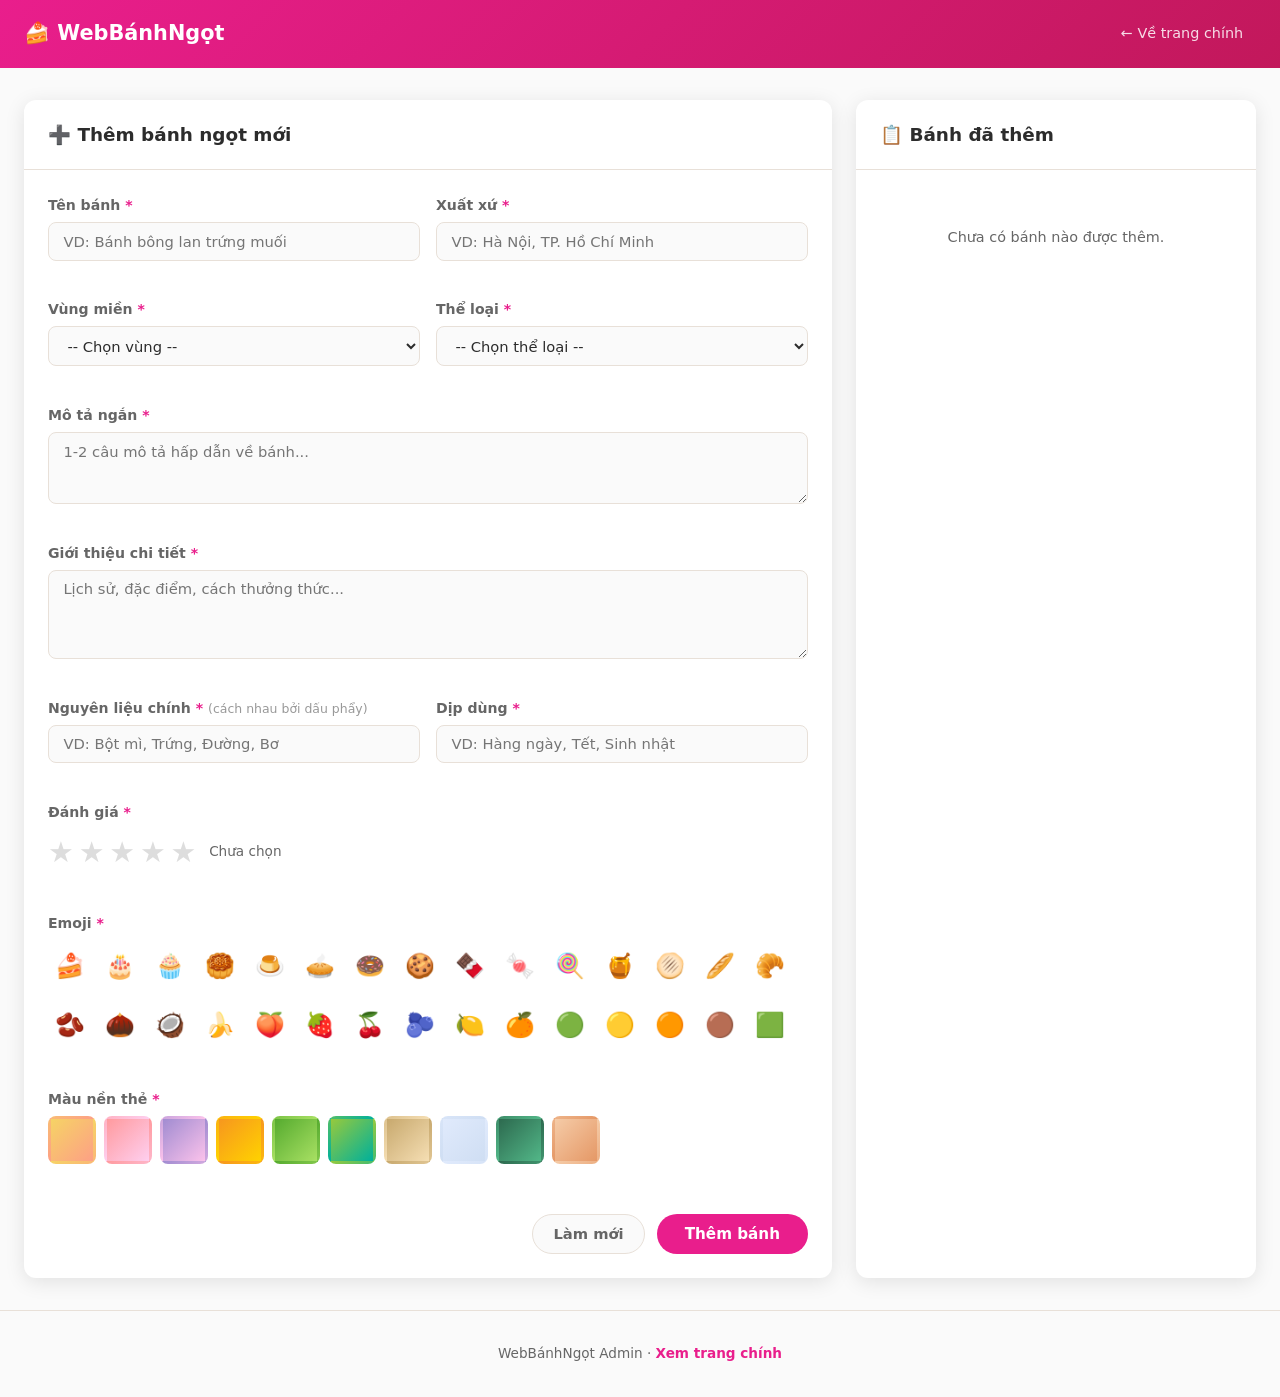
==== scr/admin.html @ decd95e8 "Xay dung giao dien website banh ngot" ====
<!DOCTYPE html>
<html lang="vi">
<head>
  <meta charset="UTF-8">
  <meta name="viewport" content="width=device-width, initial-scale=1.0">
  <title>Admin — WebBánhNgọt</title>
  <link rel="stylesheet" href="css/admin.css">
</head>
<body>

  <header class="admin-header">
    <span class="logo">🍰 WebBánhNgọt</span>
    <nav>
      <a href="index.html">← Về trang chính</a>
    </nav>
  </header>


  <div class="admin-layout">

    <!-- ================================================ -->
    <!-- PANEL TRÁI: Form thêm bánh                       -->
    <!-- ================================================ -->
    <div class="panel">
      <div class="panel-header">
        <h2>➕ Thêm bánh ngọt mới</h2>
      </div>
      <div class="panel-body">

        <form id="cake-form" novalidate>

          <!-- Tên bánh + Xuất xứ -->
          <div class="form-row">
            <div class="form-group">
              <label for="f-name">Tên bánh <span class="req">*</span></label>
              <input type="text" id="f-name" placeholder="VD: Bánh bông lan trứng muối" maxlength="80">
              <span class="err" id="err-name"></span>
            </div>
            <div class="form-group">
              <label for="f-origin">Xuất xứ <span class="req">*</span></label>
              <input type="text" id="f-origin" placeholder="VD: Hà Nội, TP. Hồ Chí Minh" maxlength="60">
              <span class="err" id="err-origin"></span>
            </div>
          </div>

          <!-- Vùng miền + Thể loại -->
          <div class="form-row">
            <div class="form-group">
              <label for="f-region">Vùng miền <span class="req">*</span></label>
              <select id="f-region">
                <option value="">-- Chọn vùng --</option>
                <option value="Bắc">Miền Bắc</option>
                <option value="Trung">Miền Trung</option>
                <option value="Nam">Miền Nam</option>
              </select>
              <span class="err" id="err-region"></span>
            </div>
            <div class="form-group">
              <label for="f-category">Thể loại <span class="req">*</span></label>
              <select id="f-category">
                <option value="">-- Chọn thể loại --</option>
                <option value="Bánh dân gian">Bánh dân gian</option>
                <option value="Bánh nướng">Bánh nướng</option>
                <option value="Bánh hấp">Bánh hấp</option>
                <option value="Bánh chiên">Bánh chiên</option>
                <option value="Bánh kem">Bánh kem</option>
                <option value="Bánh tráng miệng">Bánh tráng miệng</option>
              </select>
              <span class="err" id="err-category"></span>
            </div>
          </div>

          <!-- Mô tả ngắn -->
          <div class="form-group">
            <label for="f-description">Mô tả ngắn <span class="req">*</span></label>
            <textarea id="f-description" rows="2" placeholder="1-2 câu mô tả hấp dẫn về bánh..." maxlength="160"></textarea>
            <span class="err" id="err-description"></span>
          </div>

          <!-- Giới thiệu chi tiết -->
          <div class="form-group">
            <label for="f-detail">Giới thiệu chi tiết <span class="req">*</span></label>
            <textarea id="f-detail" rows="4" placeholder="Lịch sử, đặc điểm, cách thưởng thức..." maxlength="600"></textarea>
            <span class="err" id="err-detail"></span>
          </div>

          <!-- Nguyên liệu + Dịp dùng -->
          <div class="form-row">
            <div class="form-group">
              <label for="f-ingredients">
                Nguyên liệu chính <span class="req">*</span>
                <small>(cách nhau bởi dấu phẩy)</small>
              </label>
              <input type="text" id="f-ingredients" placeholder="VD: Bột mì, Trứng, Đường, Bơ">
              <span class="err" id="err-ingredients"></span>
            </div>
            <div class="form-group">
              <label for="f-occasion">Dịp dùng <span class="req">*</span></label>
              <input type="text" id="f-occasion" placeholder="VD: Hàng ngày, Tết, Sinh nhật">
              <span class="err" id="err-occasion"></span>
            </div>
          </div>

          <!-- Đánh giá sao -->
          <div class="form-group">
            <label>Đánh giá <span class="req">*</span></label>
            <div class="star-row" id="star-row">
              <span class="star" data-value="1">★</span>
              <span class="star" data-value="2">★</span>
              <span class="star" data-value="3">★</span>
              <span class="star" data-value="4">★</span>
              <span class="star" data-value="5">★</span>
              <span class="star-label" id="star-label">Chưa chọn</span>
            </div>
            <span class="err" id="err-rating"></span>
          </div>

          <!-- Chọn emoji -->
          <div class="form-group">
            <label>Emoji <span class="req">*</span></label>
            <div class="emoji-grid" id="emoji-grid">
              <span class="emoji-opt" data-emoji="🍰">🍰</span>
              <span class="emoji-opt" data-emoji="🎂">🎂</span>
              <span class="emoji-opt" data-emoji="🧁">🧁</span>
              <span class="emoji-opt" data-emoji="🥮">🥮</span>
              <span class="emoji-opt" data-emoji="🍮">🍮</span>
              <span class="emoji-opt" data-emoji="🥧">🥧</span>
              <span class="emoji-opt" data-emoji="🍩">🍩</span>
              <span class="emoji-opt" data-emoji="🍪">🍪</span>
              <span class="emoji-opt" data-emoji="🍫">🍫</span>
              <span class="emoji-opt" data-emoji="🍬">🍬</span>
              <span class="emoji-opt" data-emoji="🍭">🍭</span>
              <span class="emoji-opt" data-emoji="🍯">🍯</span>
              <span class="emoji-opt" data-emoji="🫓">🫓</span>
              <span class="emoji-opt" data-emoji="🥖">🥖</span>
              <span class="emoji-opt" data-emoji="🥐">🥐</span>
              <span class="emoji-opt" data-emoji="🫘">🫘</span>
              <span class="emoji-opt" data-emoji="🌰">🌰</span>
              <span class="emoji-opt" data-emoji="🥥">🥥</span>
              <span class="emoji-opt" data-emoji="🍌">🍌</span>
              <span class="emoji-opt" data-emoji="🍑">🍑</span>
              <span class="emoji-opt" data-emoji="🍓">🍓</span>
              <span class="emoji-opt" data-emoji="🍒">🍒</span>
              <span class="emoji-opt" data-emoji="🫐">🫐</span>
              <span class="emoji-opt" data-emoji="🍋">🍋</span>
              <span class="emoji-opt" data-emoji="🍊">🍊</span>
              <span class="emoji-opt" data-emoji="🟢">🟢</span>
              <span class="emoji-opt" data-emoji="🟡">🟡</span>
              <span class="emoji-opt" data-emoji="🟠">🟠</span>
              <span class="emoji-opt" data-emoji="🟤">🟤</span>
              <span class="emoji-opt" data-emoji="🟩">🟩</span>
            </div>
            <span class="err" id="err-emoji"></span>
          </div>

          <!-- Chọn màu nền thẻ -->
          <div class="form-group">
            <label>Màu nền thẻ <span class="req">*</span></label>
            <div class="gradient-grid" id="gradient-grid">
              <div class="grad-swatch"
                data-gradient="linear-gradient(135deg, #f6d365 0%, #fda085 100%)"
                style="background: linear-gradient(135deg, #f6d365 0%, #fda085 100%)">
              </div>
              <div class="grad-swatch"
                data-gradient="linear-gradient(135deg, #ff9a9e 0%, #fecfef 100%)"
                style="background: linear-gradient(135deg, #ff9a9e 0%, #fecfef 100%)">
              </div>
              <div class="grad-swatch"
                data-gradient="linear-gradient(135deg, #a18cd1 0%, #fbc2eb 100%)"
                style="background: linear-gradient(135deg, #a18cd1 0%, #fbc2eb 100%)">
              </div>
              <div class="grad-swatch"
                data-gradient="linear-gradient(135deg, #f7971e 0%, #ffd200 100%)"
                style="background: linear-gradient(135deg, #f7971e 0%, #ffd200 100%)">
              </div>
              <div class="grad-swatch"
                data-gradient="linear-gradient(135deg, #56ab2f 0%, #a8e063 100%)"
                style="background: linear-gradient(135deg, #56ab2f 0%, #a8e063 100%)">
              </div>
              <div class="grad-swatch"
                data-gradient="linear-gradient(135deg, #96c93d 0%, #00b09b 100%)"
                style="background: linear-gradient(135deg, #96c93d 0%, #00b09b 100%)">
              </div>
              <div class="grad-swatch"
                data-gradient="linear-gradient(135deg, #c8a96e 0%, #f5deb3 100%)"
                style="background: linear-gradient(135deg, #c8a96e 0%, #f5deb3 100%)">
              </div>
              <div class="grad-swatch"
                data-gradient="linear-gradient(135deg, #e0eafc 0%, #cfdef3 100%)"
                style="background: linear-gradient(135deg, #e0eafc 0%, #cfdef3 100%)">
              </div>
              <div class="grad-swatch"
                data-gradient="linear-gradient(135deg, #2d6a4f 0%, #52b788 100%)"
                style="background: linear-gradient(135deg, #2d6a4f 0%, #52b788 100%)">
              </div>
              <div class="grad-swatch"
                data-gradient="linear-gradient(135deg, #f5cba7 0%, #e59866 100%)"
                style="background: linear-gradient(135deg, #f5cba7 0%, #e59866 100%)">
              </div>
            </div>

            <!-- Xem trước thẻ bánh -->
            <div id="card-preview" style="display: none;">
              <p class="preview-label">Xem trước thẻ:</p>
              <div class="card-thumb-preview" id="preview-thumb"></div>
            </div>

            <span class="err" id="err-gradient"></span>
          </div>

          <!-- Nút hành động -->
          <div class="form-actions">
            <button type="button" id="reset-btn" class="btn-reset">Làm mới</button>
            <button type="submit" class="btn-submit">Thêm bánh</button>
          </div>

        </form>

      </div>
    </div>


    <!-- ================================================ -->
    <!-- PANEL PHẢI: Danh sách bánh đã thêm               -->
    <!-- ================================================ -->
    <div class="panel">
      <div class="panel-header">
        <h2>📋 Bánh đã thêm</h2>
      </div>
      <div class="panel-body">
        <div id="custom-list"></div>
      </div>
    </div>

  </div>


  <footer class="admin-footer">
    <p>WebBánhNgọt Admin · <a href="index.html">Xem trang chính</a></p>
  </footer>

  <script src="js/admin.js"></script>
</body>
</html>
---- scr/css/admin.css ----
:root {
  --pink: #e91e8c;
  --pink-light: #f48fb1;
  --pink-dark: #c2185b;
  --gold: #f9a825;
  --brown: #8d5524;
  --cream: #fff8f0;
  --bg: #fafafa;
  --text: #2c2c2c;
  --text2: #666;
  --border: #e8e0d8;
  --shadow: 0 4px 20px rgba(0,0,0,0.1);
  --radius: 12px;
  --radius-sm: 8px;
}

*, *::before, *::after { box-sizing: border-box; margin: 0; padding: 0; }
body { font-family: 'Segoe UI', system-ui, sans-serif; background: var(--bg); color: var(--text); line-height: 1.6; }
a { color: inherit; text-decoration: none; }
button { cursor: pointer; font-family: inherit; border: none; }
textarea, input, select { font-family: inherit; }

/* ── HEADER ── */
.admin-header {
  background: linear-gradient(135deg, var(--pink), var(--pink-dark));
  color: #fff; padding: 1rem 1.5rem;
  display: flex; align-items: center; gap: 1rem; flex-wrap: wrap;
}
.admin-header .logo { font-size: 1.3rem; font-weight: 800; }
.admin-header nav { margin-left: auto; display: flex; gap: .5rem; }
.admin-header nav a {
  color: rgba(255,255,255,.85); font-size: .9rem; padding: .4rem .8rem;
  border-radius: 20px; transition: background .2s;
}
.admin-header nav a:hover { background: rgba(255,255,255,.2); color: #fff; }

/* ── LAYOUT ── */
.admin-layout {
  max-width: 1280px; margin: 2rem auto; padding: 0 1.5rem;
  display: grid; grid-template-columns: 1fr 400px; gap: 1.5rem;
}
.panel {
  background: #fff; border-radius: var(--radius);
  box-shadow: var(--shadow); overflow: hidden;
}
.panel-header {
  padding: 1.25rem 1.5rem; border-bottom: 1px solid var(--border);
  display: flex; align-items: center; justify-content: space-between;
}
.panel-header h2 { font-size: 1.15rem; font-weight: 700; }
.panel-body { padding: 1.5rem; }

/* ── FORM ── */
.form-row { display: grid; grid-template-columns: 1fr 1fr; gap: 1rem; }
.form-group { display: flex; flex-direction: column; gap: .35rem; margin-bottom: 1rem; }
.form-group label { font-size: .88rem; font-weight: 600; color: var(--text2); }
.req { color: var(--pink); }
.form-group small { font-size: .78rem; font-weight: 400; color: #999; }
.form-group input,
.form-group select,
.form-group textarea {
  padding: .6rem .9rem; border: 1.5px solid var(--border); border-radius: var(--radius-sm);
  font-size: .92rem; background: var(--bg); color: var(--text); outline: none;
  transition: border-color .2s;
}
.form-group input:focus,
.form-group select:focus,
.form-group textarea:focus { border-color: var(--pink); background: #fff; }
.form-group textarea { resize: vertical; min-height: 72px; }
.err { font-size: .78rem; color: #e53935; min-height: 1rem; }

/* ── STAR RATING ── */
.star-row { display: flex; align-items: center; gap: .3rem; }
.star {
  font-size: 1.8rem; cursor: pointer; color: #ddd; transition: color .15s;
  user-select: none;
}
.star.lit, .star:hover { color: var(--gold); }
.star-label { font-size: .85rem; color: var(--text2); margin-left: .5rem; }

/* ── EMOJI GRID ── */
.emoji-grid {
  display: flex; flex-wrap: wrap; gap: .4rem;
}
.emoji-opt {
  font-size: 1.5rem; cursor: pointer; padding: .3rem; border-radius: var(--radius-sm);
  border: 2px solid transparent; transition: border-color .15s, background .15s;
  user-select: none;
}
.emoji-opt:hover { background: var(--cream); }
.emoji-opt.active { border-color: var(--pink); background: #fce4ec; }

/* ── GRADIENT SWATCHES ── */
.gradient-grid { display: flex; flex-wrap: wrap; gap: .5rem; margin-bottom: .75rem; }
.grad-swatch {
  width: 48px; height: 48px; border-radius: var(--radius-sm); cursor: pointer;
  border: 3px solid transparent; transition: border-color .15s, transform .15s;
}
.grad-swatch:hover { transform: scale(1.1); }
.grad-swatch.active { border-color: var(--pink); transform: scale(1.1); }

/* ── CARD PREVIEW ── */
.card-preview-wrap { margin-top: .5rem; }
.preview-label { font-size: .8rem; color: var(--text2); margin-bottom: .4rem; }
.card-thumb-preview {
  width: 140px; height: 90px; border-radius: var(--radius-sm);
  display: flex; align-items: center; justify-content: center;
  font-size: 2.5rem;
}

/* ── FORM ACTIONS ── */
.form-actions { display: flex; gap: .75rem; justify-content: flex-end; margin-top: .5rem; }
.btn-submit {
  padding: .65rem 1.75rem; background: var(--pink); color: #fff;
  border-radius: 20px; font-weight: 700; font-size: .95rem;
  transition: background .2s, transform .15s;
}
.btn-submit:hover { background: var(--pink-dark); transform: translateY(-1px); }
.btn-reset {
  padding: .65rem 1.25rem; background: var(--bg); border: 1.5px solid var(--border);
  color: var(--text2); border-radius: 20px; font-weight: 600; font-size: .92rem;
  transition: border-color .2s;
}
.btn-reset:hover { border-color: var(--pink); color: var(--pink); }

/* ── CUSTOM LIST ── */
.list-empty { font-size: .9rem; color: var(--text2); text-align: center; padding: 2rem 0; }
.list-item {
  display: flex; align-items: center; gap: .85rem;
  padding: .85rem 0; border-bottom: 1px solid var(--border);
}
.list-item:last-child { border-bottom: none; }
.list-thumb {
  width: 52px; height: 52px; border-radius: var(--radius-sm); flex-shrink: 0;
  display: flex; align-items: center; justify-content: center; font-size: 1.5rem;
}
.list-info { flex: 1; min-width: 0; }
.list-info strong { display: block; font-size: .95rem; font-weight: 700; white-space: nowrap; overflow: hidden; text-overflow: ellipsis; }
.list-info span { display: block; font-size: .78rem; color: var(--text2); }
.list-stars { color: var(--gold) !important; letter-spacing: 1px; }
.btn-delete {
  background: #fce4ec; color: var(--pink-dark); border-radius: 50%;
  width: 32px; height: 32px; font-size: .9rem; flex-shrink: 0;
  transition: background .2s;
}
.btn-delete:hover { background: #f8bbd0; }

/* ── TOAST ── */
.toast {
  position: fixed; bottom: 1.5rem; right: 1.5rem; z-index: 9999;
  padding: .85rem 1.25rem; border-radius: var(--radius-sm);
  font-size: .92rem; font-weight: 600; color: #fff;
  box-shadow: 0 4px 20px rgba(0,0,0,0.2);
  transform: translateY(20px); opacity: 0; transition: all .3s;
  max-width: 320px;
}
.toast.show { transform: translateY(0); opacity: 1; }
.toast-success { background: #2e7d32; }
.toast-info    { background: var(--gold); color: #333; }
.toast-error   { background: #c62828; }

/* ── FOOTER ── */
.admin-footer {
  text-align: center; padding: 2rem; font-size: .85rem; color: var(--text2);
  border-top: 1px solid var(--border); margin-top: 2rem;
}
.admin-footer a { color: var(--pink); font-weight: 600; }

/* ── RESPONSIVE ── */
@media (max-width: 900px) {
  .admin-layout { grid-template-columns: 1fr; }
  .form-row { grid-template-columns: 1fr; }
}
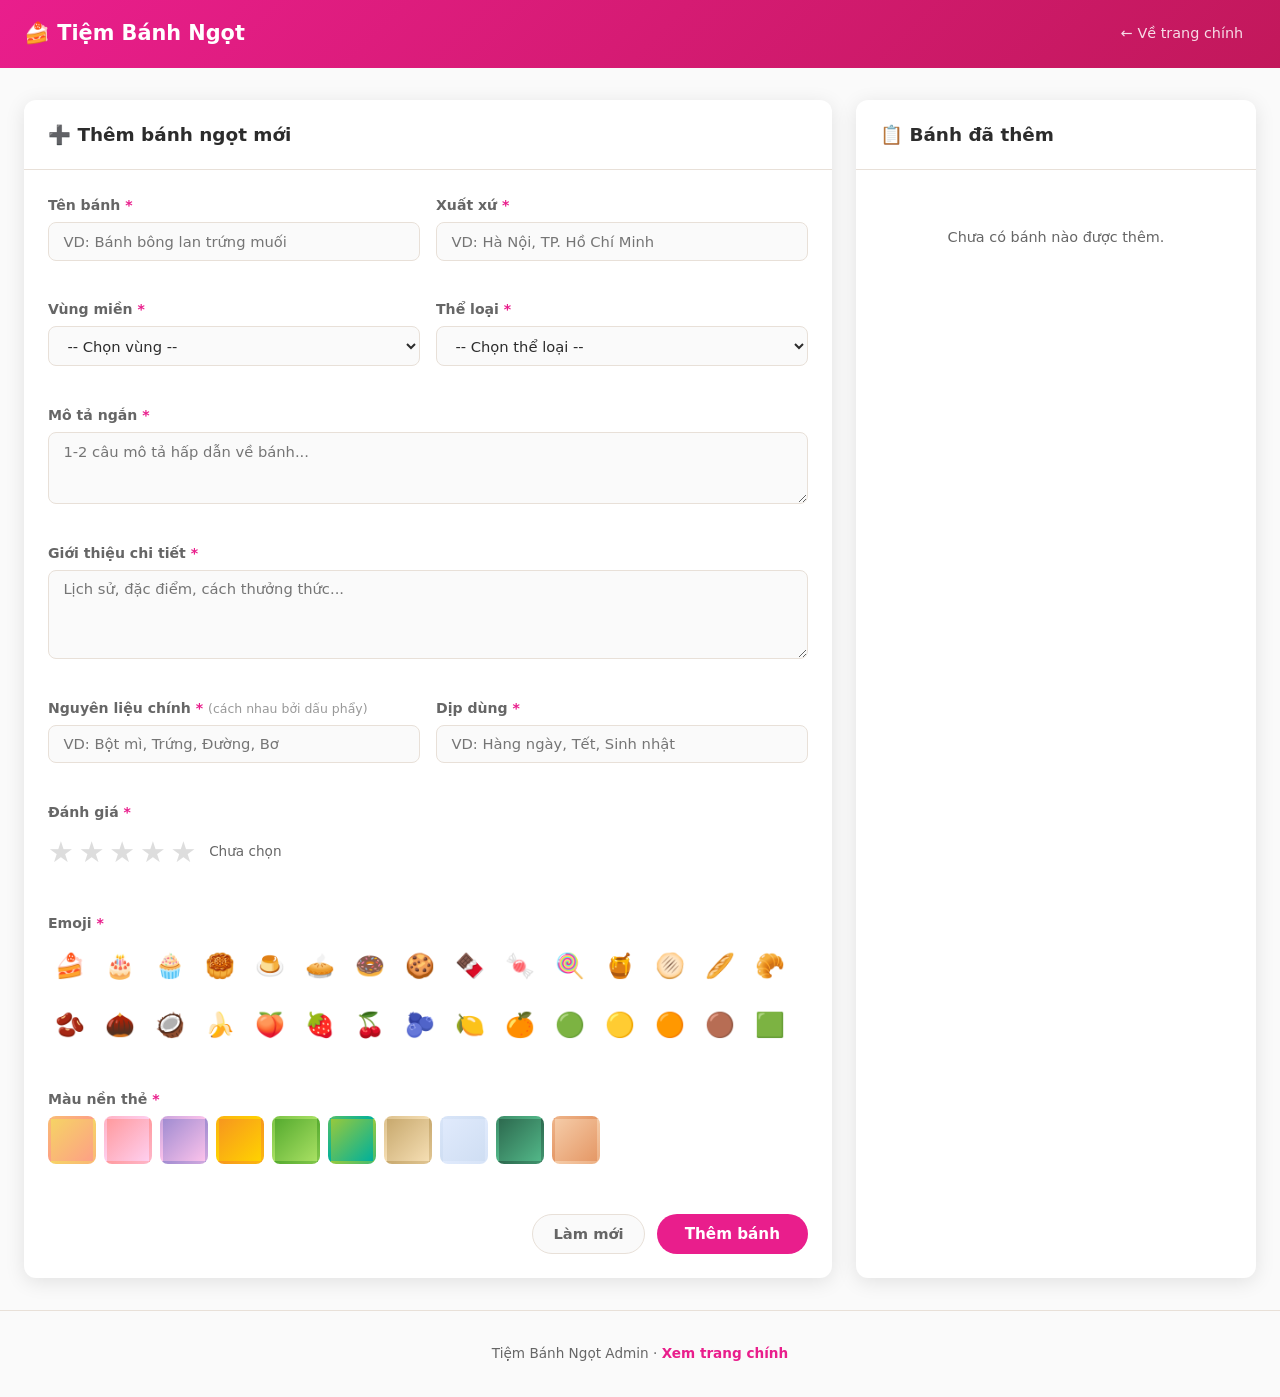
==== commit 07ec10b4: "Cap nhat hinh anh va giao dien website" ====
--- a/scr/admin.html
+++ b/scr/admin.html
@@ -3,13 +3,13 @@
 <head>
   <meta charset="UTF-8">
   <meta name="viewport" content="width=device-width, initial-scale=1.0">
-  <title>Admin — WebBánhNgọt</title>
+  <title>Admin — Tiệm Bánh Ngọt</title>
   <link rel="stylesheet" href="css/admin.css">
 </head>
 <body>
 
   <header class="admin-header">
-    <span class="logo">🍰 WebBánhNgọt</span>
+    <span class="logo">🍰 Tiệm Bánh Ngọt</span>
     <nav>
       <a href="index.html">← Về trang chính</a>
     </nav>
@@ -236,7 +236,7 @@
 
 
   <footer class="admin-footer">
-    <p>WebBánhNgọt Admin · <a href="index.html">Xem trang chính</a></p>
+    <p>Tiệm Bánh Ngọt Admin · <a href="index.html">Xem trang chính</a></p>
   </footer>
 
   <script src="js/admin.js"></script>
